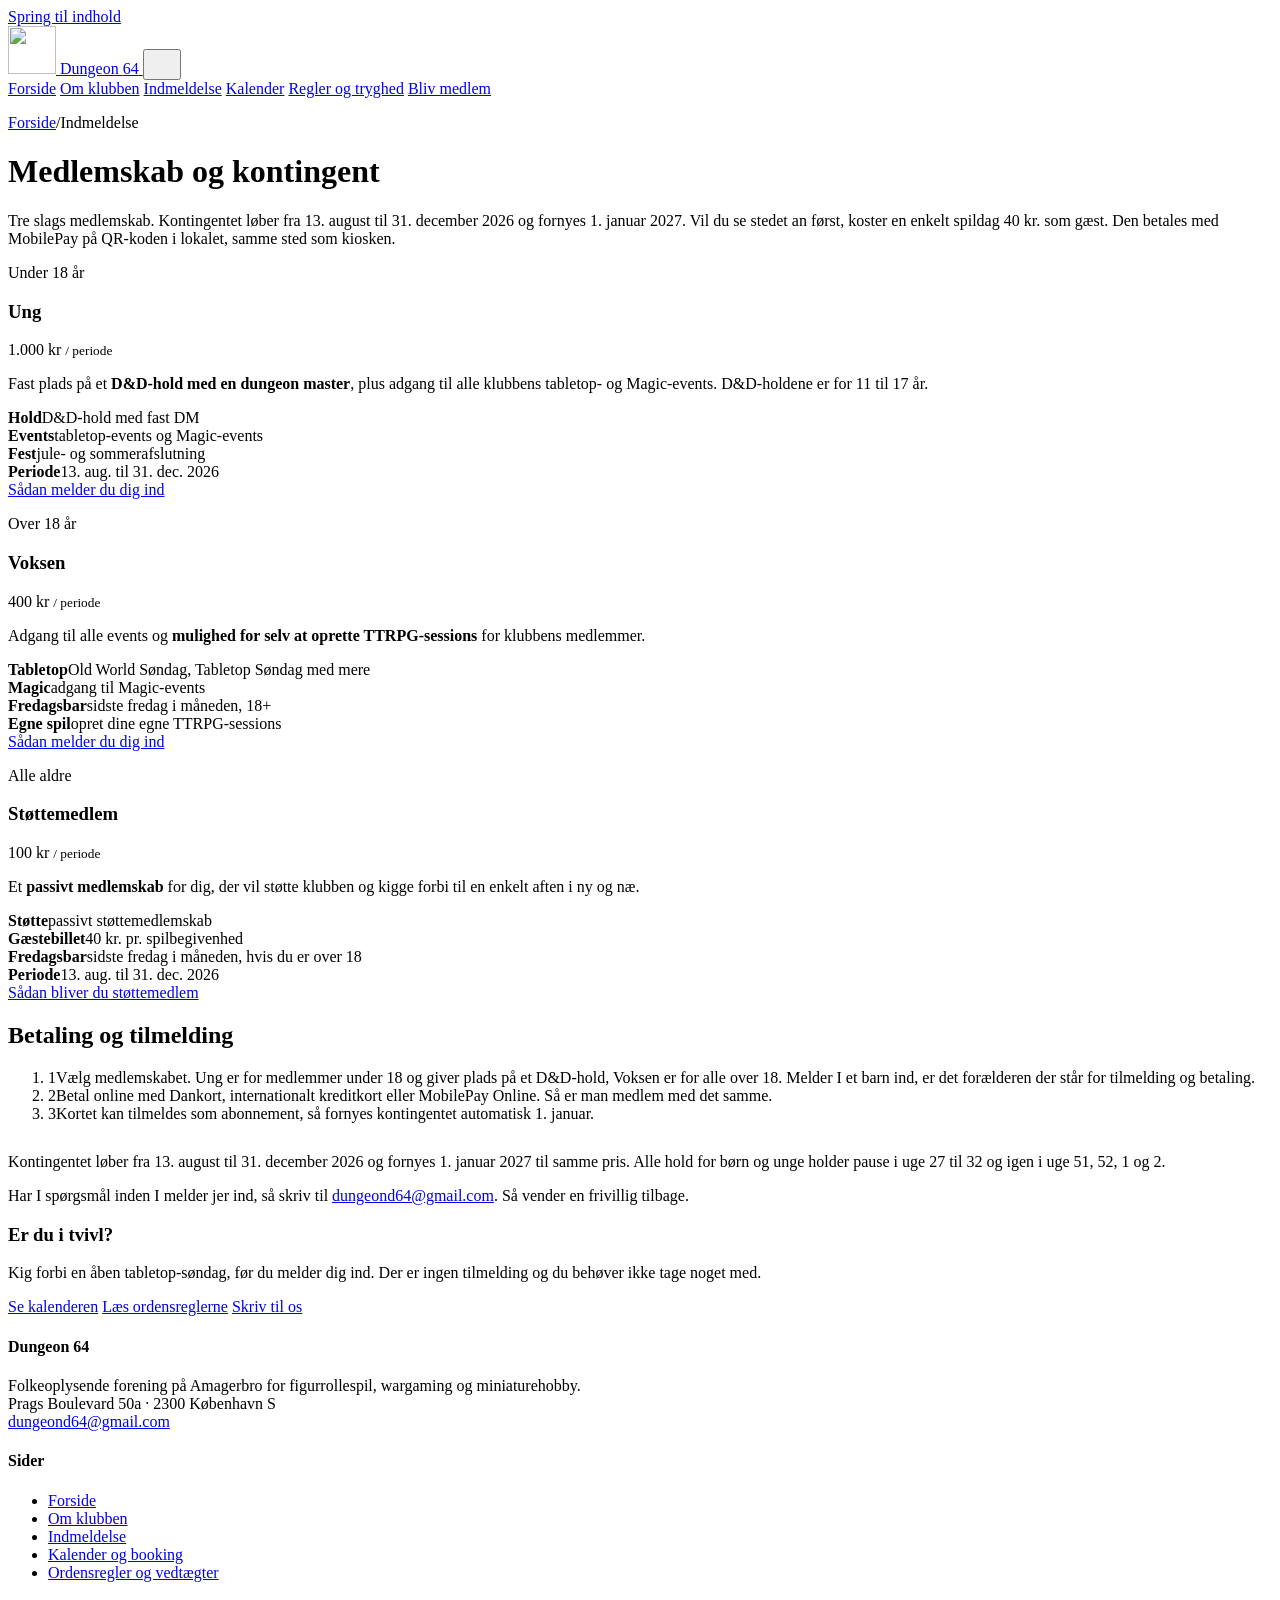
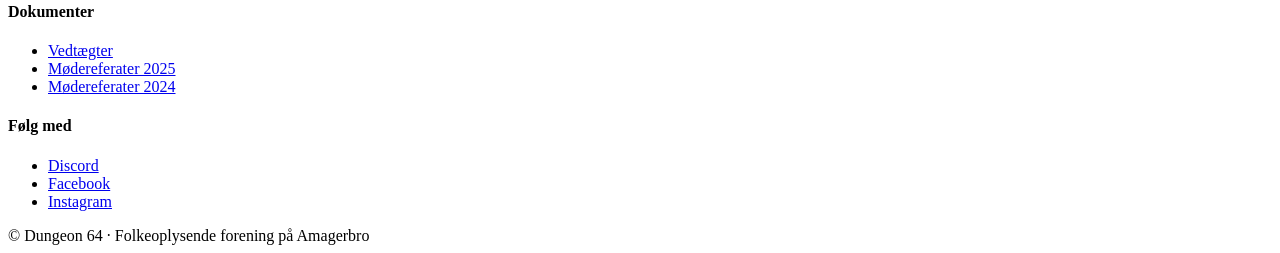
==== public/indmeldelse/index.html @ a6fd2717 "Fjern komma foran og 22 steder fordelt på fem sider og terningteksterne.  "også" er urørt. Ordgrænse" ====
<!doctype html>
<html lang="da">
<head>
<meta charset="utf-8">
<meta name="viewport" content="width=device-width, initial-scale=1">
<title>Indmeldelse · Dungeon 64</title>
<meta name="description" content="Bliv medlem af Dungeon 64. Ung under 18 med fast D&amp;D-hold (1.000 kr.), Voksen over 18 (400 kr.) og støttemedlemskab (100 kr.). Betal med kort eller MobilePay.">
<link rel="canonical" href="https://www.dungeon64.dk/indmeldelse/">
<meta property="og:type" content="website">
<meta property="og:site_name" content="Dungeon 64">
<meta property="og:locale" content="da_DK">
<meta property="og:title" content="Indmeldelse · Dungeon 64">
<meta property="og:description" content="Tre måder at være med på: fast D&amp;D-hold, voksenmedlemskab eller støttemedlemskab.">
<meta property="og:url" content="https://www.dungeon64.dk/indmeldelse/">
<meta property="og:image" content="https://www.dungeon64.dk/assets/img/wanderer-1600.jpg">
<meta name="twitter:card" content="summary_large_image">
<meta name="theme-color" content="#131a22">
<link rel="icon" href="/favicon.svg" type="image/svg+xml">
<link rel="stylesheet" href="/assets/css/site.css">
</head>
<body>

<a class="skip-link" href="#main">Spring til indhold</a>

<header class="topbar">
  <div class="topbar-inner">
    <a class="brand" href="/" aria-label="Dungeon 64 · forside">
      <img class="mark" src="/assets/img/logo-d64-300x300.png" width="48" height="48" alt="" decoding="async">
      <span class="brand-name">Dungeon <span>64</span></span>
    </a>
    <button class="nav-toggle" type="button" aria-expanded="false" aria-controls="topnav" aria-label="Åbn menu">
      <svg width="22" height="22" viewBox="0 0 22 22" aria-hidden="true"><path d="M3 6h16M3 11h16M3 16h16"/></svg>
    </button>
    <nav class="topnav" id="topnav" aria-label="Hovedmenu">
      <a href="/">Forside</a>
      <a href="/om/">Om klubben</a>
      <a href="/indmeldelse/" aria-current="page">Indmeldelse</a>
      <a href="/kalender/">Kalender</a>
      <a href="/regler/">Regler og tryghed</a>
      <a class="btn btn-red btn-sm" href="/indmeldelse/">Bliv medlem</a>
    </nav>
  </div>
</header>

<main id="main">

<div class="page-head">
  <div class="container">
    <p class="crumbs"><a href="/">Forside</a><span aria-hidden="true">/</span>Indmeldelse</p>
    <h1>Medlemskab og kontingent</h1>
    <div class="taper" aria-hidden="true"></div>
    <p class="lede">Tre slags medlemskab. Kontingentet løber fra 13. august til 31. december 2026 og fornyes 1. januar 2027. Vil du se stedet an først, koster en enkelt spildag 40 kr. som gæst. Den betales med MobilePay på QR-koden i lokalet, samme sted som kiosken.</p>
  </div>
</div>

<section class="section-art">
  <div class="container">
    <div class="classes">
      <article class="class-card">
        <p class="class-level">Under 18 år</p>
        <h3>Ung</h3>
        <div class="taper" aria-hidden="true"></div>
        <p class="class-price">1.000 kr <small>/ periode</small></p>
        <p class="class-body">Fast plads på et <strong>D&amp;D-hold med en dungeon master</strong>, plus adgang til alle klubbens tabletop- og Magic-events. D&amp;D-holdene er for 11 til 17 år.</p>
        <div class="statblock">
          <div class="taper" aria-hidden="true"></div>
          <div class="stat"><b>Hold</b><span>D&amp;D-hold med fast DM</span></div>
          <div class="stat"><b>Events</b><span>tabletop-events og Magic-events</span></div>
          <div class="stat"><b>Fest</b><span>jule- og sommerafslutning</span></div>
          <div class="stat"><b>Periode</b><span>13. aug. til 31. dec. 2026</span></div>
        </div>
        <a class="btn btn-white" href="#betaling">Sådan melder du dig ind</a>
      </article>

      <article class="class-card">
        <p class="class-level">Over 18 år</p>
        <h3>Voksen</h3>
        <div class="taper" aria-hidden="true"></div>
        <p class="class-price">400 kr <small>/ periode</small></p>
        <p class="class-body">Adgang til alle events og <strong>mulighed for selv at oprette TTRPG-sessions</strong> for klubbens medlemmer.</p>
        <div class="statblock">
          <div class="taper" aria-hidden="true"></div>
          <div class="stat"><b>Tabletop</b><span>Old World Søndag, Tabletop Søndag med mere</span></div>
          <div class="stat"><b>Magic</b><span>adgang til Magic-events</span></div>
          <div class="stat"><b>Fredagsbar</b><span>sidste fredag i måneden, 18+</span></div>
          <div class="stat"><b>Egne spil</b><span>opret dine egne TTRPG-sessions</span></div>
        </div>
        <a class="btn btn-white" href="#betaling">Sådan melder du dig ind</a>
      </article>

      <article class="class-card">
        <p class="class-level">Alle aldre</p>
        <h3>Støttemedlem</h3>
        <div class="taper" aria-hidden="true"></div>
        <p class="class-price">100 kr <small>/ periode</small></p>
        <p class="class-body">Et <strong>passivt medlemskab</strong> for dig, der vil støtte klubben og kigge forbi til en enkelt aften i ny og næ.</p>
        <div class="statblock">
          <div class="taper" aria-hidden="true"></div>
          <div class="stat"><b>Støtte</b><span>passivt støttemedlemskab</span></div>
          <div class="stat"><b>Gæstebillet</b><span>40 kr. pr. spilbegivenhed</span></div>
          <div class="stat"><b>Fredagsbar</b><span>sidste fredag i måneden, hvis du er over 18</span></div>
          <div class="stat"><b>Periode</b><span>13. aug. til 31. dec. 2026</span></div>
        </div>
        <a class="btn btn-white" href="#betaling">Sådan bliver du støttemedlem</a>
      </article>
    </div>
  </div>
</section>

<section class="section" id="betaling">
  <div class="container">
    <div class="section-head">
        <h2>Betaling og tilmelding</h2>
      <div class="taper" aria-hidden="true"></div>
    </div>

    <div class="rules-grid">
      <div>
        <ol class="rules-list">
          <li><span class="rule-glyph">1</span><span>Vælg medlemskabet. Ung er for medlemmer under 18 og giver plads på et D&amp;D-hold, Voksen er for alle over 18. Melder I et barn ind, er det forælderen der står for tilmelding og betaling.</span></li>
          <li><span class="rule-glyph">2</span><span>Betal online med Dankort, internationalt kreditkort eller MobilePay Online. Så er man medlem med det samme.</span></li>
          <li><span class="rule-glyph">3</span><span>Kortet kan tilmeldes som abonnement, så fornyes kontingentet automatisk 1. januar.</span></li>
        </ol>

        <p style="margin-top:30px;color:var(--muted)">Kontingentet løber fra 13. august til 31. december 2026 og fornyes 1. januar 2027 til samme pris. Alle hold for børn og unge holder pause i uge 27 til 32 og igen i uge 51, 52, 1 og 2.</p>

        <p style="color:var(--muted)">Har I spørgsmål inden I melder jer ind, så skriv til <a href="mailto:dungeond64@gmail.com">dungeond64@gmail.com</a>. Så vender en frivillig tilbage.</p>
      </div>

      <aside class="docs-card">
        <h3>Er du i tvivl?</h3>
        <p>Kig forbi en åben tabletop-søndag, før du melder dig ind. Der er ingen tilmelding og du behøver ikke tage noget med.</p>
        <nav class="doc-links" aria-label="Genveje">
          <a href="/kalender/">Se kalenderen</a>
          <a href="/regler/">Læs ordensreglerne</a>
          <a href="mailto:dungeond64@gmail.com">Skriv til os</a>
        </nav>
      </aside>
    </div>
  </div>
</section>


</main>

<footer>
  <div class="container">
    <div class="foot-grid">
      <div>
        <h4>Dungeon 64</h4>
        <p style="margin:0">Folkeoplysende forening på Amagerbro for figurrollespil, wargaming og miniaturehobby.<br>
        Prags Boulevard 50a · 2300 København S<br>
        <a href="mailto:dungeond64@gmail.com">dungeond64@gmail.com</a></p>
      </div>
      <div>
        <h4>Sider</h4>
        <ul>
          <li><a href="/">Forside</a></li>
          <li><a href="/om/">Om klubben</a></li>
          <li><a href="/indmeldelse/">Indmeldelse</a></li>
          <li><a href="/kalender/">Kalender og booking</a></li>
          <li><a href="/regler/">Ordensregler og vedtægter</a></li>
        </ul>
      </div>
      <div>
        <h4>Dokumenter</h4>
        <ul>
          <li><a href="https://docs.google.com/document/d/1GcFueKKS6mi0-sZHofbvWIyRvpbyuGpB4iEu3Vz4jX4/edit?usp=sharing">Vedtægter</a></li>
          <li><a href="https://docs.google.com/document/d/1QMIMZHDI-MuBDFklo9zzyLZE-B5Tr-65SEzSZY8RuJo/edit?usp=sharing">Mødereferater 2025</a></li>
          <li><a href="https://docs.google.com/document/d/107oh1U_j5Sm7NUteaShTrr9EOuNR7RcVkP0bMh379DU/edit?usp=sharing">Mødereferater 2024</a></li>
        </ul>
      </div>
      <div>
        <h4>Følg med</h4>
        <ul>
          <li><a href="https://discord.gg/BfZjYGbtkN">Discord</a></li>
          <li><a href="https://www.facebook.com/Dungeon64/">Facebook</a></li>
          <li><a href="https://www.instagram.com/dungeon_64/">Instagram</a></li>
        </ul>
      </div>
    </div>
    <div class="foot-inner">
      <span>© Dungeon 64 · Folkeoplysende forening på Amagerbro</span>
    </div>
  </div>
</footer>

<script src="/assets/js/site.js" defer></script>
</body>
</html>
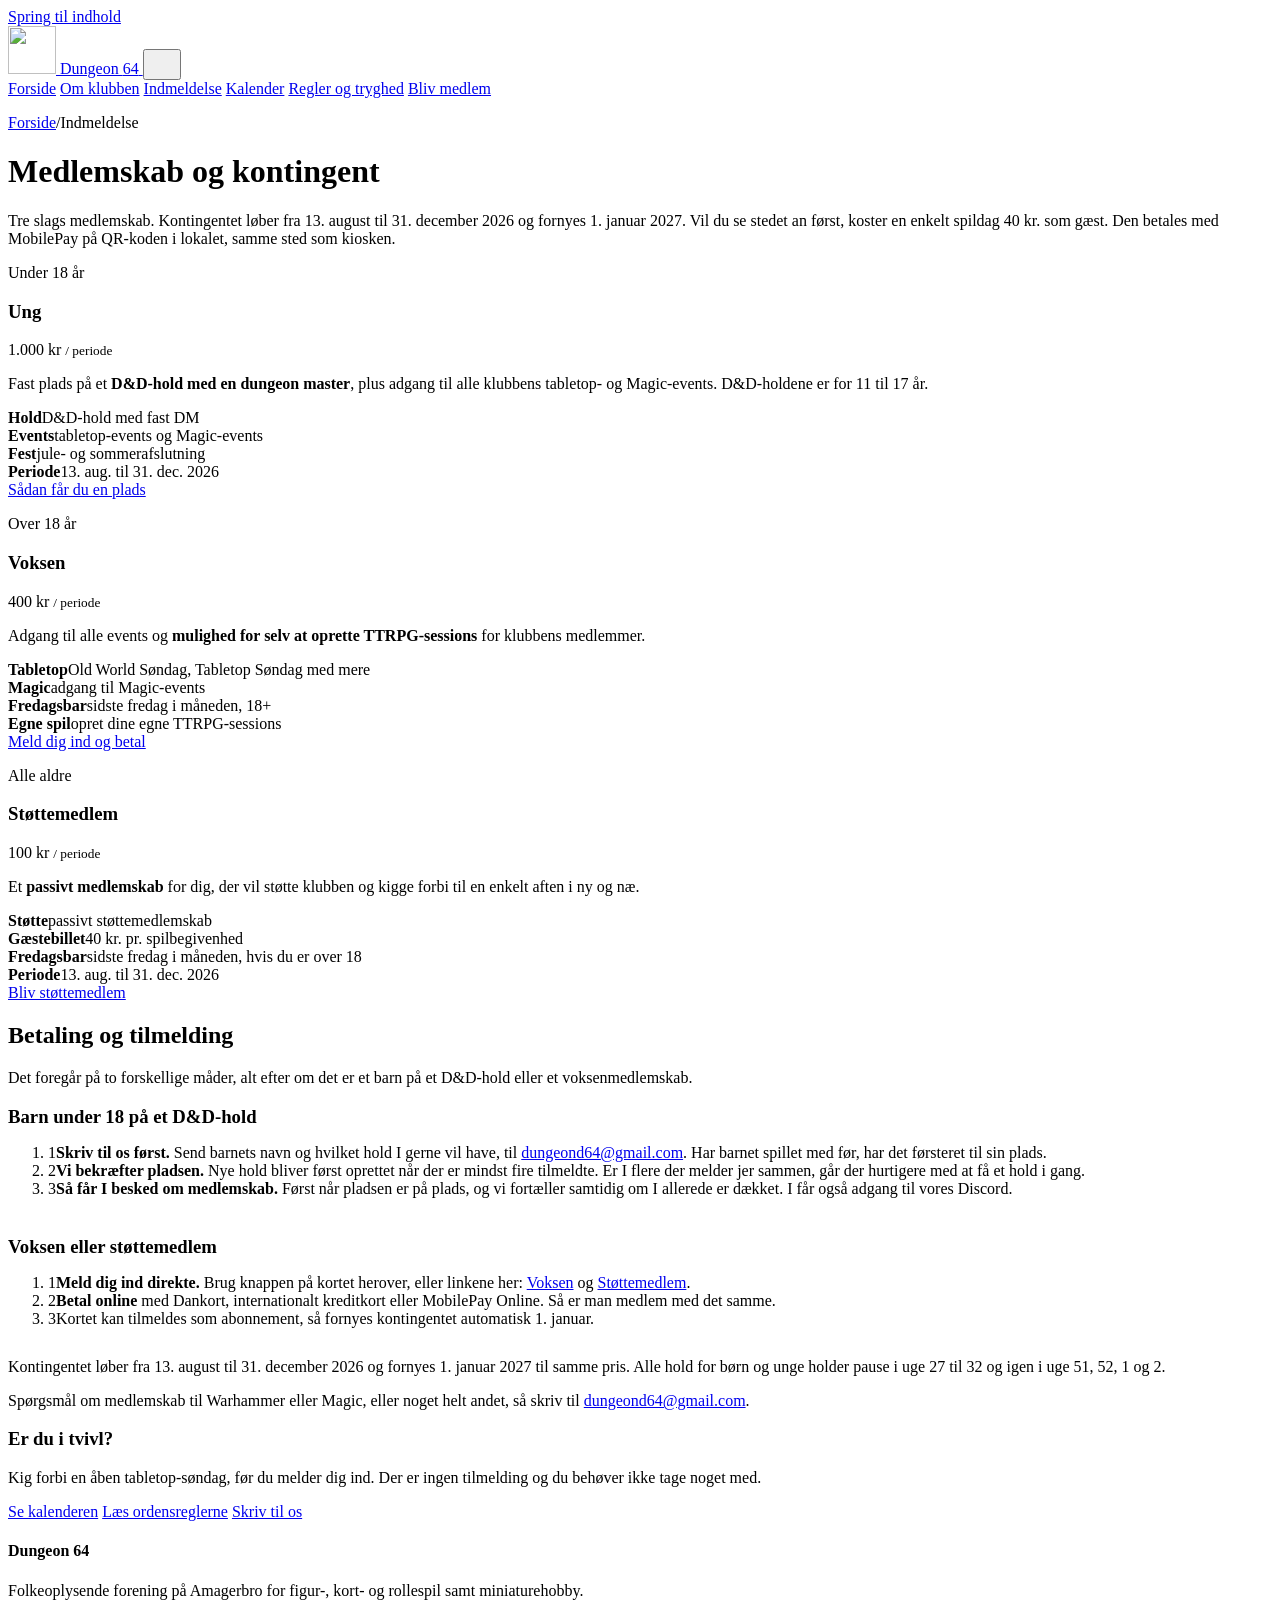
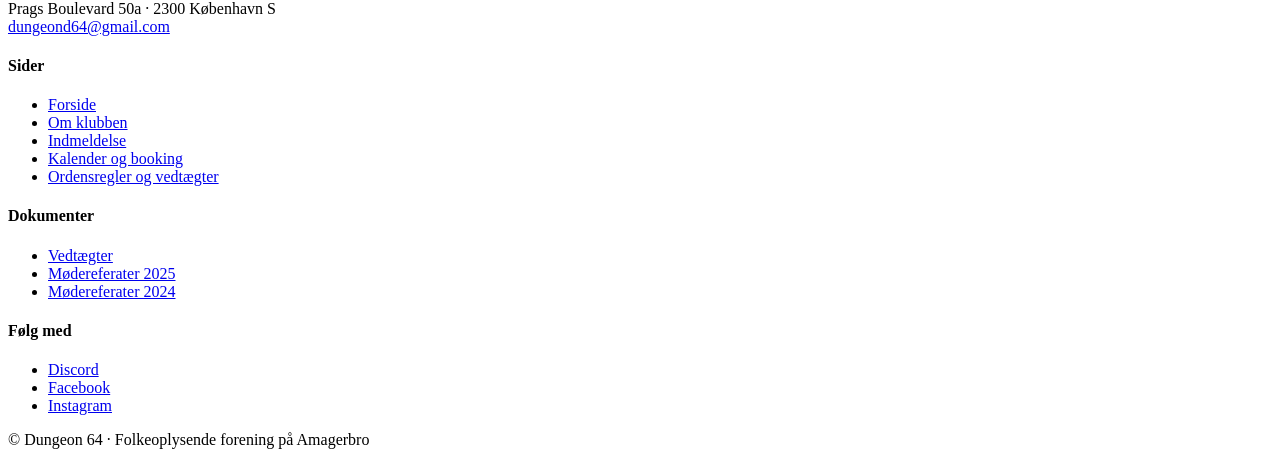
==== commit 715518a9: "Rigtige tilmeldingslinks, ny overskrift og én accentfarve TILMELDING Voksen og støttemedlem kan nu m" ====
--- a/public/indmeldelse/index.html
+++ b/public/indmeldelse/index.html
@@ -69,7 +69,7 @@
           <div class="stat"><b>Fest</b><span>jule- og sommerafslutning</span></div>
           <div class="stat"><b>Periode</b><span>13. aug. til 31. dec. 2026</span></div>
         </div>
-        <a class="btn btn-white" href="#betaling">Sådan melder du dig ind</a>
+        <a class="btn btn-white" href="#betaling">Sådan får du en plads</a>
       </article>
 
       <article class="class-card">
@@ -85,7 +85,7 @@
           <div class="stat"><b>Fredagsbar</b><span>sidste fredag i måneden, 18+</span></div>
           <div class="stat"><b>Egne spil</b><span>opret dine egne TTRPG-sessions</span></div>
         </div>
-        <a class="btn btn-white" href="#betaling">Sådan melder du dig ind</a>
+        <a class="btn btn-white" href="https://bifrost.foreninglet.dk/memberportal/subscribe/index/194722">Meld dig ind og betal</a>
       </article>
 
       <article class="class-card">
@@ -101,7 +101,7 @@
           <div class="stat"><b>Fredagsbar</b><span>sidste fredag i måneden, hvis du er over 18</span></div>
           <div class="stat"><b>Periode</b><span>13. aug. til 31. dec. 2026</span></div>
         </div>
-        <a class="btn btn-white" href="#betaling">Sådan bliver du støttemedlem</a>
+        <a class="btn btn-white" href="https://bifrost.foreninglet.dk/memberportal/subscribe/index/194723">Bliv støttemedlem</a>
       </article>
     </div>
   </div>
@@ -110,21 +110,30 @@
 <section class="section" id="betaling">
   <div class="container">
     <div class="section-head">
-        <h2>Betaling og tilmelding</h2>
+      <h2>Betaling og tilmelding</h2>
       <div class="taper" aria-hidden="true"></div>
+      <p class="lede">Det foregår på to forskellige måder, alt efter om det er et barn på et D&amp;D-hold eller et voksenmedlemskab.</p>
     </div>
 
     <div class="rules-grid">
       <div>
+        <h3 style="margin-bottom:14px">Barn under 18 på et D&amp;D-hold</h3>
         <ol class="rules-list">
-          <li><span class="rule-glyph">1</span><span>Vælg medlemskabet. Ung er for medlemmer under 18 og giver plads på et D&amp;D-hold, Voksen er for alle over 18. Melder I et barn ind, er det forælderen der står for tilmelding og betaling.</span></li>
-          <li><span class="rule-glyph">2</span><span>Betal online med Dankort, internationalt kreditkort eller MobilePay Online. Så er man medlem med det samme.</span></li>
+          <li><span class="rule-glyph">1</span><span><strong>Skriv til os først.</strong> Send barnets navn og hvilket hold I gerne vil have, til <a href="mailto:dungeond64@gmail.com">dungeond64@gmail.com</a>. Har barnet spillet med før, har det førsteret til sin plads.</span></li>
+          <li><span class="rule-glyph">2</span><span><strong>Vi bekræfter pladsen.</strong> Nye hold bliver først oprettet når der er mindst fire tilmeldte. Er I flere der melder jer sammen, går der hurtigere med at få et hold i gang.</span></li>
+          <li><span class="rule-glyph">3</span><span><strong>Så får I besked om medlemskab.</strong> Først når pladsen er på plads, og vi fortæller samtidig om I allerede er dækket. I får også adgang til vores Discord.</span></li>
+        </ol>
+
+        <h3 style="margin:38px 0 14px">Voksen eller støttemedlem</h3>
+        <ol class="rules-list">
+          <li><span class="rule-glyph">1</span><span><strong>Meld dig ind direkte.</strong> Brug knappen på kortet herover, eller linkene her: <a href="https://bifrost.foreninglet.dk/memberportal/subscribe/index/194722">Voksen</a> og <a href="https://bifrost.foreninglet.dk/memberportal/subscribe/index/194723">Støttemedlem</a>.</span></li>
+          <li><span class="rule-glyph">2</span><span><strong>Betal online</strong> med Dankort, internationalt kreditkort eller MobilePay Online. Så er man medlem med det samme.</span></li>
           <li><span class="rule-glyph">3</span><span>Kortet kan tilmeldes som abonnement, så fornyes kontingentet automatisk 1. januar.</span></li>
         </ol>
 
         <p style="margin-top:30px;color:var(--muted)">Kontingentet løber fra 13. august til 31. december 2026 og fornyes 1. januar 2027 til samme pris. Alle hold for børn og unge holder pause i uge 27 til 32 og igen i uge 51, 52, 1 og 2.</p>
 
-        <p style="color:var(--muted)">Har I spørgsmål inden I melder jer ind, så skriv til <a href="mailto:dungeond64@gmail.com">dungeond64@gmail.com</a>. Så vender en frivillig tilbage.</p>
+        <p style="color:var(--muted)">Spørgsmål om medlemskab til Warhammer eller Magic, eller noget helt andet, så skriv til <a href="mailto:dungeond64@gmail.com">dungeond64@gmail.com</a>.</p>
       </div>
 
       <aside class="docs-card">
@@ -148,7 +157,7 @@
     <div class="foot-grid">
       <div>
         <h4>Dungeon 64</h4>
-        <p style="margin:0">Folkeoplysende forening på Amagerbro for figurrollespil, wargaming og miniaturehobby.<br>
+        <p style="margin:0">Folkeoplysende forening på Amagerbro for figur-, kort- og rollespil samt miniaturehobby.<br>
         Prags Boulevard 50a · 2300 København S<br>
         <a href="mailto:dungeond64@gmail.com">dungeond64@gmail.com</a></p>
       </div>
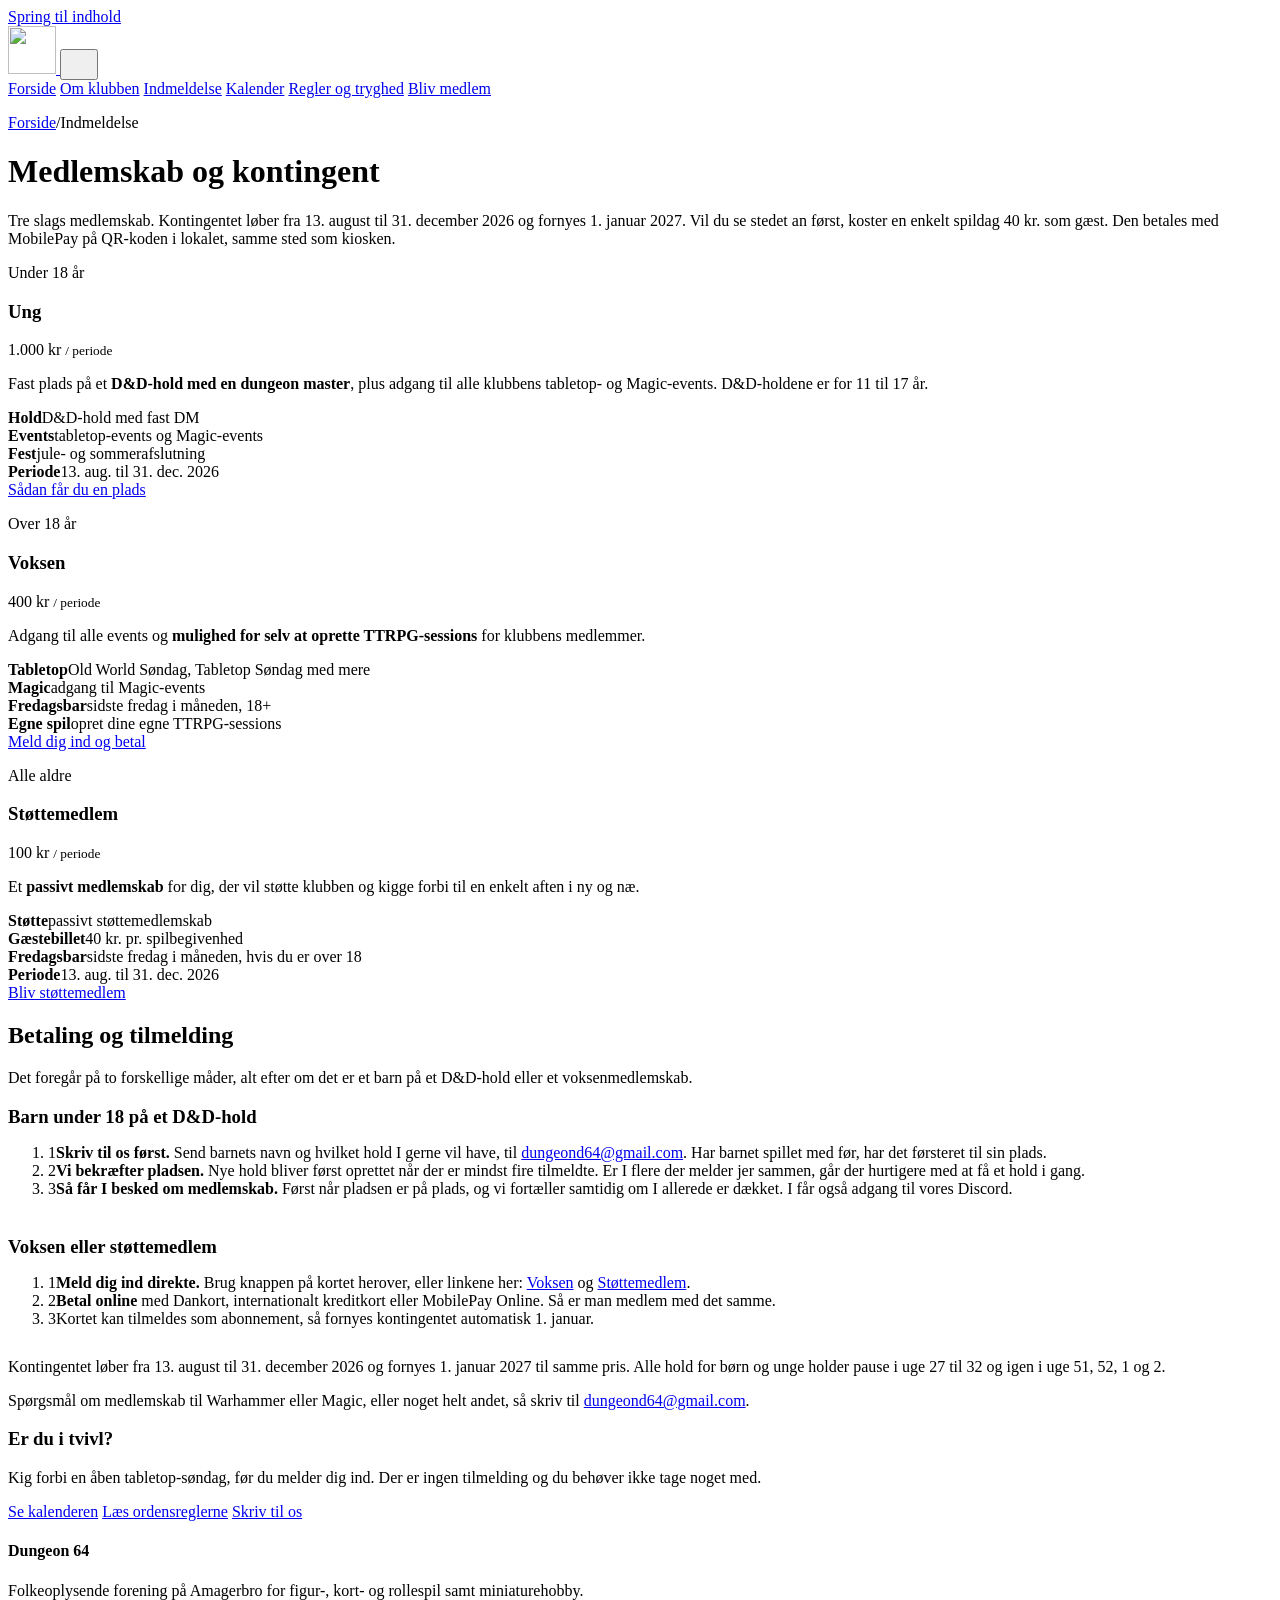
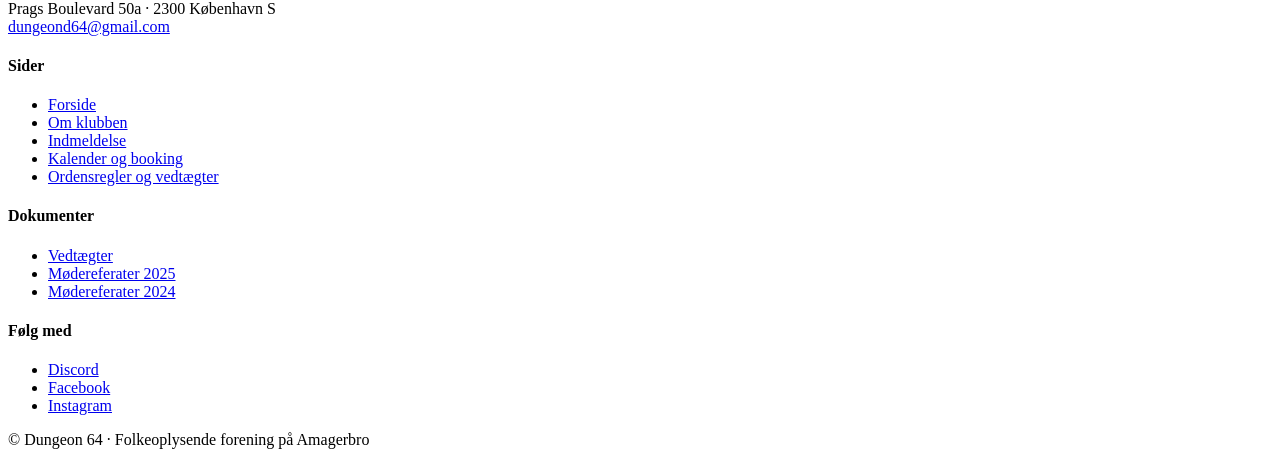
==== commit 20de2bfe: "Klubbens eget ordbillede ind, vektoriseret fra kilden Alfa Slab One var altid en stedfortræder. Nu l" ====
--- a/public/indmeldelse/index.html
+++ b/public/indmeldelse/index.html
@@ -26,7 +26,7 @@
   <div class="topbar-inner">
     <a class="brand" href="/" aria-label="Dungeon 64 · forside">
       <img class="mark" src="/assets/img/logo-d64-300x300.png" width="48" height="48" alt="" decoding="async">
-      <span class="brand-name">Dungeon <span>64</span></span>
+      <span class="brand-logotype" aria-hidden="true"></span>
     </a>
     <button class="nav-toggle" type="button" aria-expanded="false" aria-controls="topnav" aria-label="Åbn menu">
       <svg width="22" height="22" viewBox="0 0 22 22" aria-hidden="true"><path d="M3 6h16M3 11h16M3 16h16"/></svg>
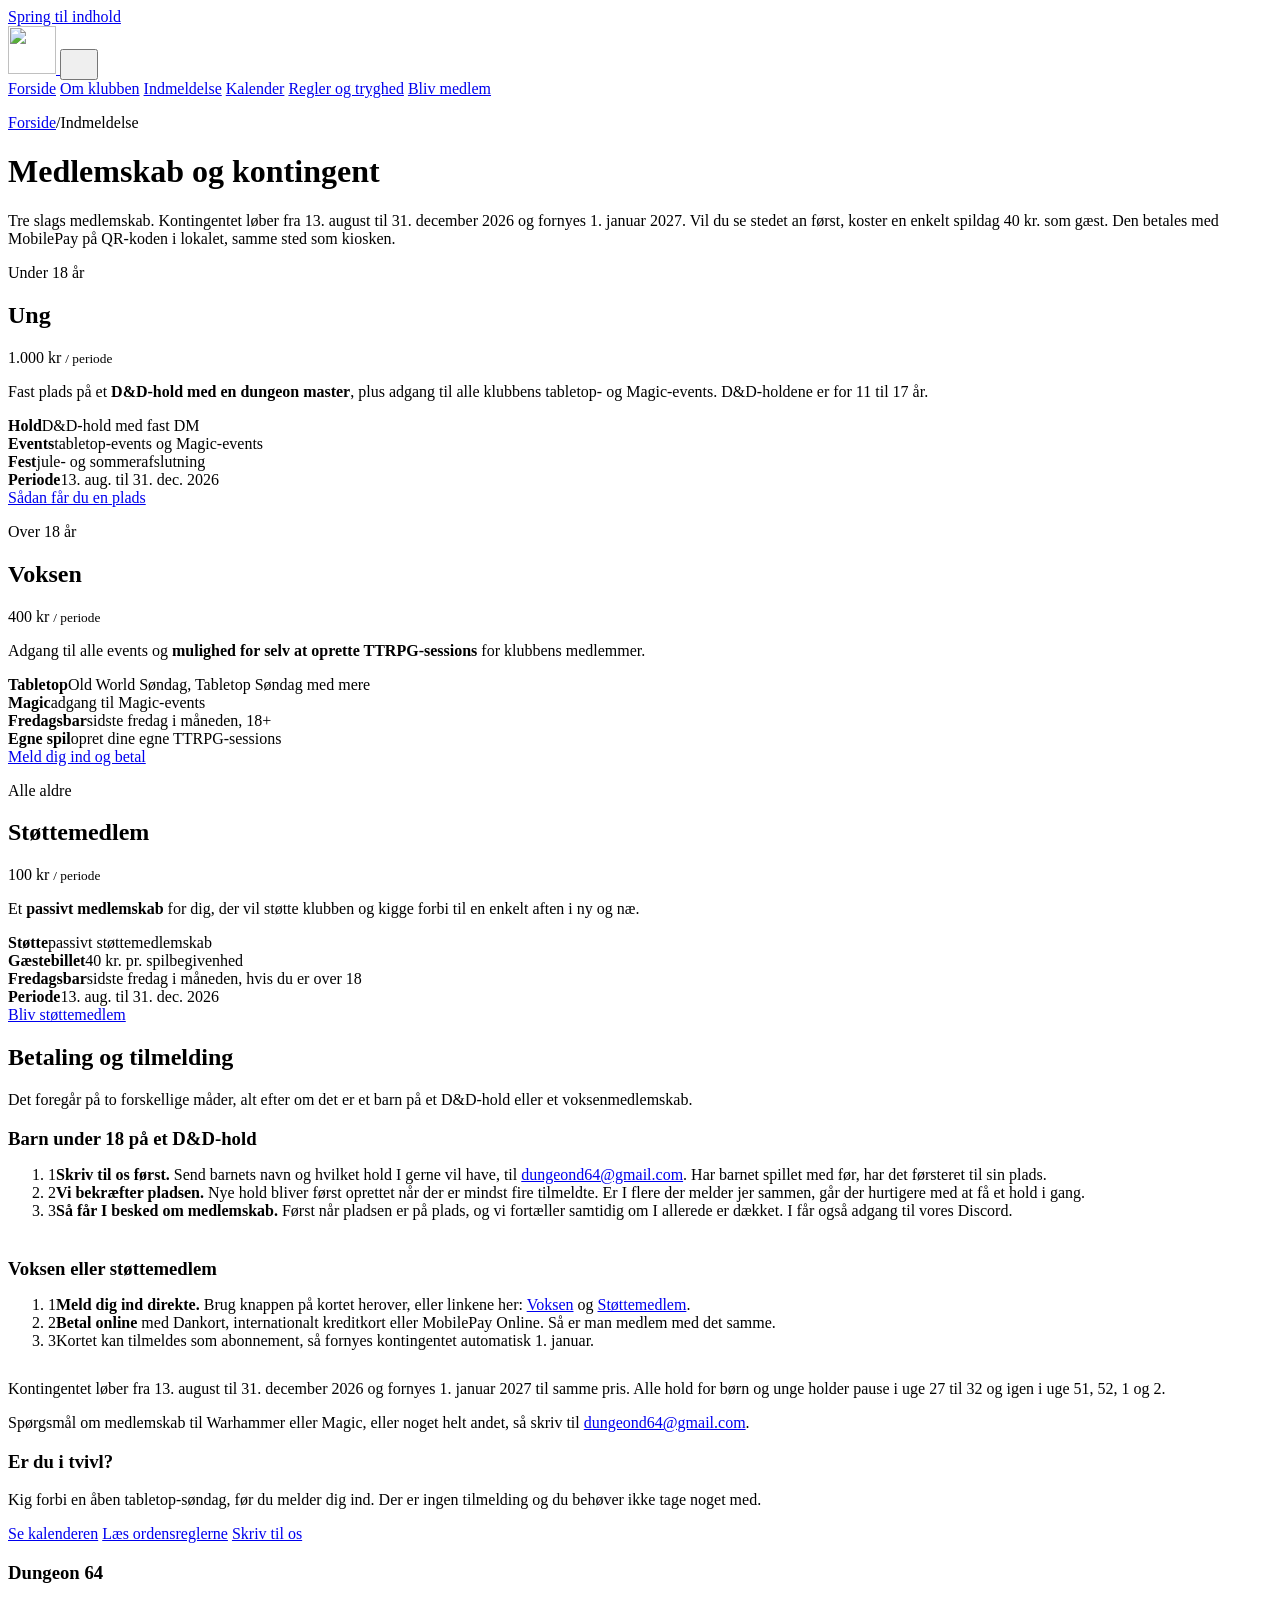
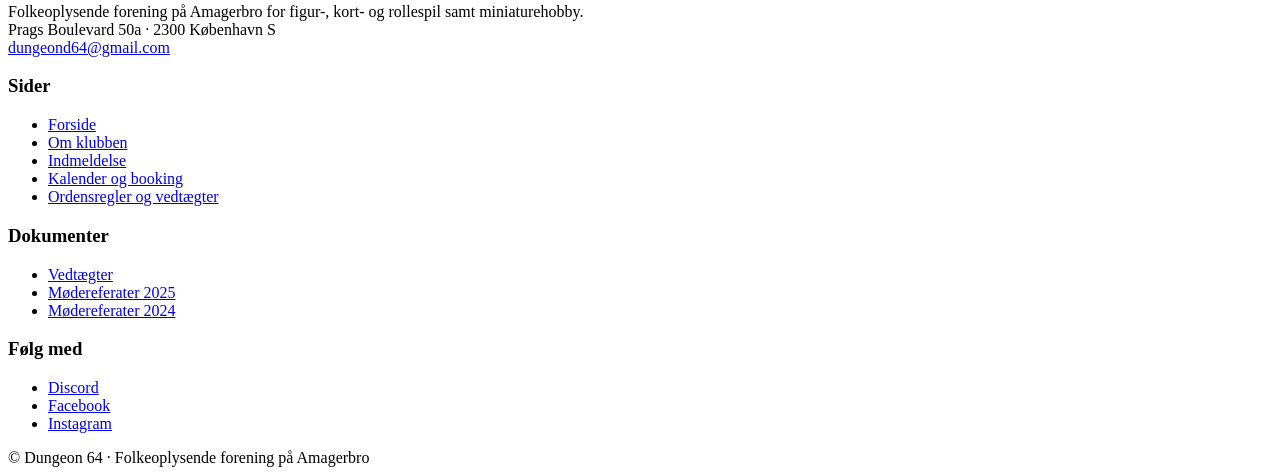
==== commit 6491f1ff: "Ret to overskrifthop, fundet af Impeccables detektor Prøvede impeccable.style, et detektorværktøj fo" ====
--- a/public/indmeldelse/index.html
+++ b/public/indmeldelse/index.html
@@ -58,7 +58,7 @@
     <div class="classes">
       <article class="class-card">
         <p class="class-level">Under 18 år</p>
-        <h3>Ung</h3>
+        <h2>Ung</h2>
         <div class="taper" aria-hidden="true"></div>
         <p class="class-price">1.000 kr <small>/ periode</small></p>
         <p class="class-body">Fast plads på et <strong>D&amp;D-hold med en dungeon master</strong>, plus adgang til alle klubbens tabletop- og Magic-events. D&amp;D-holdene er for 11 til 17 år.</p>
@@ -74,7 +74,7 @@
 
       <article class="class-card">
         <p class="class-level">Over 18 år</p>
-        <h3>Voksen</h3>
+        <h2>Voksen</h2>
         <div class="taper" aria-hidden="true"></div>
         <p class="class-price">400 kr <small>/ periode</small></p>
         <p class="class-body">Adgang til alle events og <strong>mulighed for selv at oprette TTRPG-sessions</strong> for klubbens medlemmer.</p>
@@ -90,7 +90,7 @@
 
       <article class="class-card">
         <p class="class-level">Alle aldre</p>
-        <h3>Støttemedlem</h3>
+        <h2>Støttemedlem</h2>
         <div class="taper" aria-hidden="true"></div>
         <p class="class-price">100 kr <small>/ periode</small></p>
         <p class="class-body">Et <strong>passivt medlemskab</strong> for dig, der vil støtte klubben og kigge forbi til en enkelt aften i ny og næ.</p>
@@ -156,13 +156,13 @@
   <div class="container">
     <div class="foot-grid">
       <div>
-        <h4>Dungeon 64</h4>
+        <h3>Dungeon 64</h3>
         <p style="margin:0">Folkeoplysende forening på Amagerbro for figur-, kort- og rollespil samt miniaturehobby.<br>
         Prags Boulevard 50a · 2300 København S<br>
         <a href="mailto:dungeond64@gmail.com">dungeond64@gmail.com</a></p>
       </div>
       <div>
-        <h4>Sider</h4>
+        <h3>Sider</h3>
         <ul>
           <li><a href="/">Forside</a></li>
           <li><a href="/om/">Om klubben</a></li>
@@ -172,7 +172,7 @@
         </ul>
       </div>
       <div>
-        <h4>Dokumenter</h4>
+        <h3>Dokumenter</h3>
         <ul>
           <li><a href="https://docs.google.com/document/d/1GcFueKKS6mi0-sZHofbvWIyRvpbyuGpB4iEu3Vz4jX4/edit?usp=sharing">Vedtægter</a></li>
           <li><a href="https://docs.google.com/document/d/1QMIMZHDI-MuBDFklo9zzyLZE-B5Tr-65SEzSZY8RuJo/edit?usp=sharing">Mødereferater 2025</a></li>
@@ -180,7 +180,7 @@
         </ul>
       </div>
       <div>
-        <h4>Følg med</h4>
+        <h3>Følg med</h3>
         <ul>
           <li><a href="https://discord.gg/BfZjYGbtkN">Discord</a></li>
           <li><a href="https://www.facebook.com/Dungeon64/">Facebook</a></li>
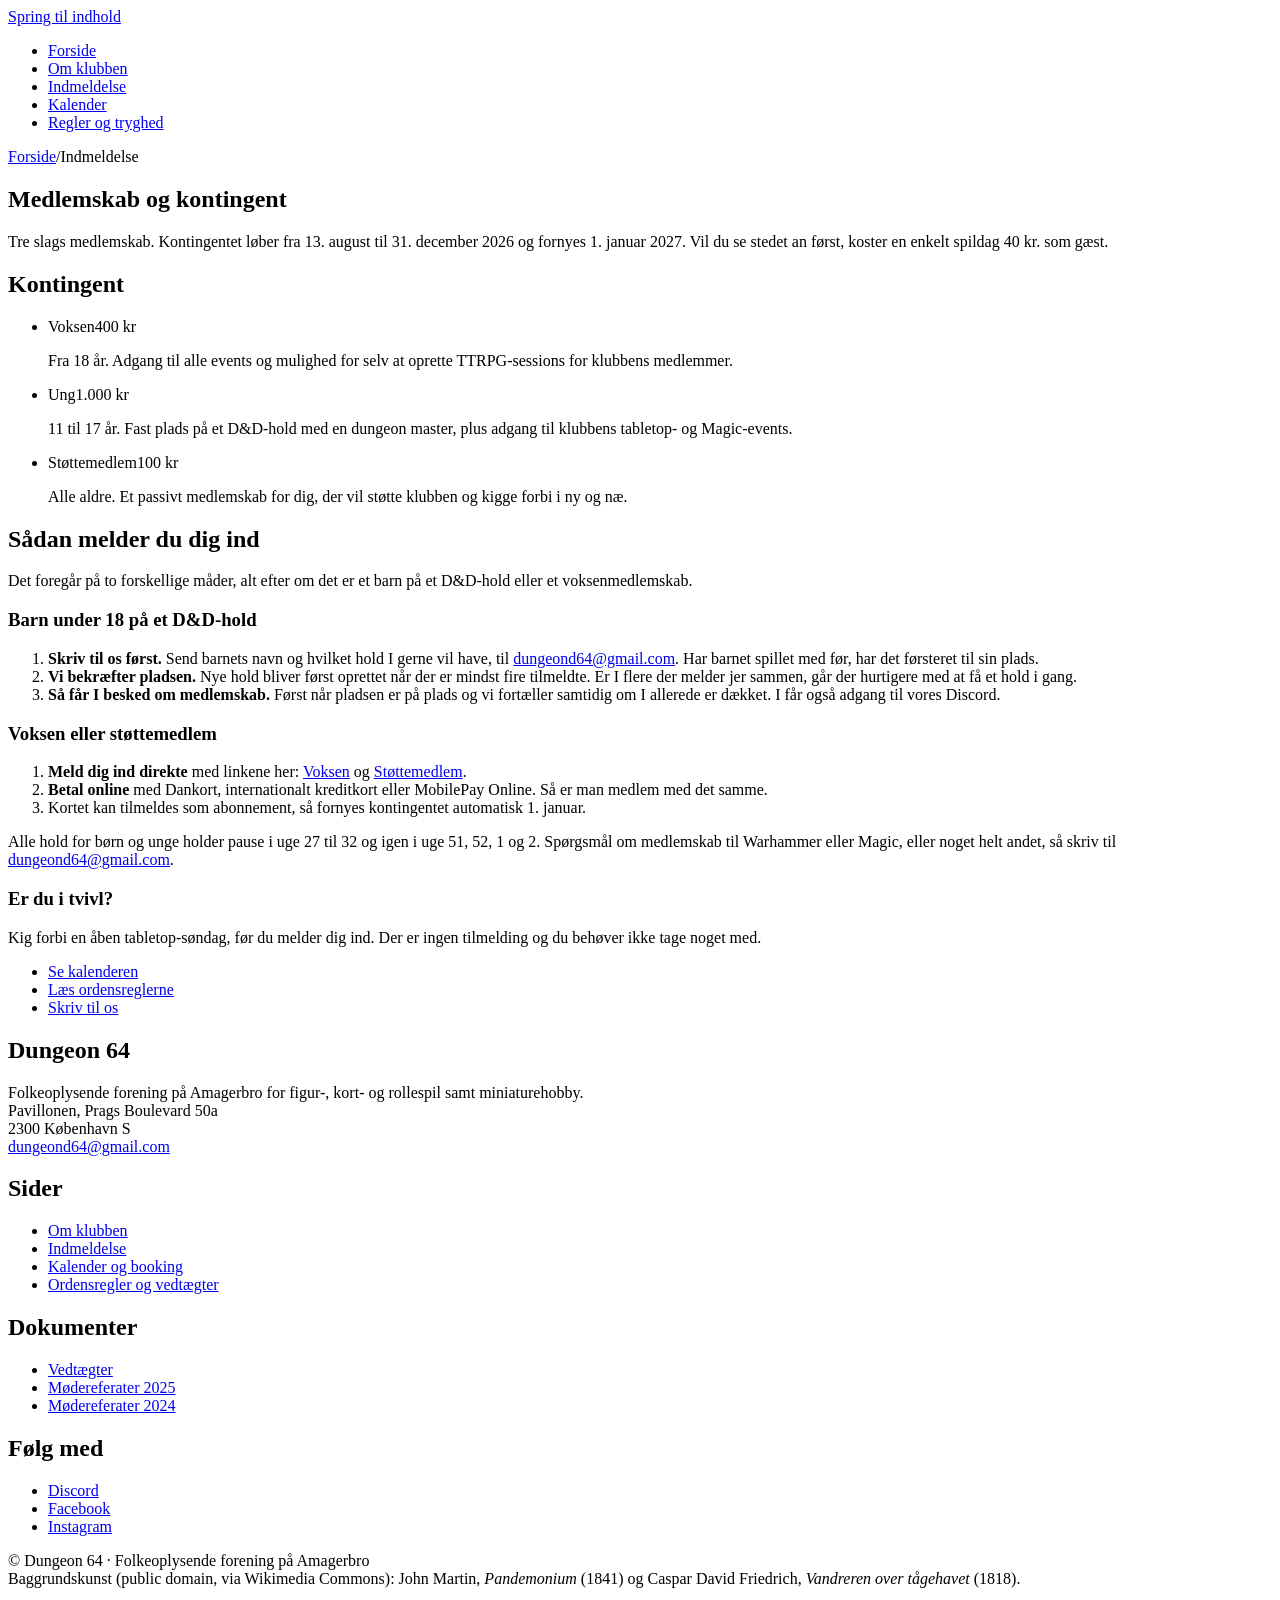
==== commit fece15d0: "Opslagstavlen bliver sitet Filerne flyttet fra /tavle/ op i roden, noindex fjernet og alle interne l" ====
--- a/public/indmeldelse/index.html
+++ b/public/indmeldelse/index.html
@@ -4,196 +4,135 @@
 <meta charset="utf-8">
 <meta name="viewport" content="width=device-width, initial-scale=1">
 <title>Indmeldelse · Dungeon 64</title>
-<meta name="description" content="Bliv medlem af Dungeon 64. Ung under 18 med fast D&amp;D-hold (1.000 kr.), Voksen over 18 (400 kr.) og støttemedlemskab (100 kr.). Betal med kort eller MobilePay.">
-<link rel="canonical" href="https://www.dungeon64.dk/indmeldelse/">
-<meta property="og:type" content="website">
-<meta property="og:site_name" content="Dungeon 64">
-<meta property="og:locale" content="da_DK">
-<meta property="og:title" content="Indmeldelse · Dungeon 64">
-<meta property="og:description" content="Tre måder at være med på: fast D&amp;D-hold, voksenmedlemskab eller støttemedlemskab.">
-<meta property="og:url" content="https://www.dungeon64.dk/indmeldelse/">
-<meta property="og:image" content="https://www.dungeon64.dk/assets/img/wanderer-1600.jpg">
-<meta name="twitter:card" content="summary_large_image">
-<meta name="theme-color" content="#131a22">
+<meta name="description" content="Tre slags medlemskab i Dungeon 64, hvad de koster og hvordan du melder dig ind.">
+<meta name="theme-color" content="#16120E">
 <link rel="icon" href="/favicon.svg" type="image/svg+xml">
-<link rel="stylesheet" href="/assets/css/site.css">
+<link rel="preload" href="/assets/fonts/cinzel.woff2" as="font" type="font/woff2" crossorigin>
+<link rel="preload" href="/assets/fonts/vollkorn.woff2" as="font" type="font/woff2" crossorigin>
+<link rel="stylesheet" href="/assets/css/tavle.css">
 </head>
 <body>
 
-<a class="skip-link" href="#main">Spring til indhold</a>
+  <a class="skip-link" href="#main">Spring til indhold</a>
 
-<header class="topbar">
-  <div class="topbar-inner">
-    <a class="brand" href="/" aria-label="Dungeon 64 · forside">
-      <img class="mark" src="/assets/img/logo-d64-300x300.png" width="48" height="48" alt="" decoding="async">
-      <span class="brand-logotype" aria-hidden="true"></span>
-    </a>
-    <button class="nav-toggle" type="button" aria-expanded="false" aria-controls="topnav" aria-label="Åbn menu">
-      <svg width="22" height="22" viewBox="0 0 22 22" aria-hidden="true"><path d="M3 6h16M3 11h16M3 16h16"/></svg>
-    </button>
-    <nav class="topnav" id="topnav" aria-label="Hovedmenu">
-      <a href="/">Forside</a>
-      <a href="/om/">Om klubben</a>
-      <a href="/indmeldelse/" aria-current="page">Indmeldelse</a>
-      <a href="/kalender/">Kalender</a>
-      <a href="/regler/">Regler og tryghed</a>
-      <a class="btn btn-red btn-sm" href="/indmeldelse/">Bliv medlem</a>
-    </nav>
-  </div>
-</header>
+  <nav class="beam" aria-label="Hovedmenu">
+    <div class="beam-inner">
+      <a href="/" aria-label="Dungeon 64, forsiden"><span class="beam-mark" role="img" aria-label="Dungeon 64"></span></a>
+      <ul>
+        <li><a href="/">Forside</a></li>
+        <li><a href="/om/">Om klubben</a></li>
+        <li><a href="/indmeldelse/" aria-current="page">Indmeldelse</a></li>
+        <li><a href="/kalender/">Kalender</a></li>
+        <li><a href="/regler/">Regler og tryghed</a></li>
+      </ul>
+    </div>
+  </nav>
+
+  <section class="room page-top">
+    <div class="wrap">
+      <div class="note page-note tilt-c">
+        <p class="crumbs"><a href="/">Forside</a><span aria-hidden="true">/</span>Indmeldelse</p>
+        <h1>Medlemskab og kontingent</h1>
+        <p class="lede">Tre slags medlemskab. Kontingentet løber fra 13. august til 31. december 2026 og fornyes 1. januar 2027. Vil du se stedet an først, koster en enkelt spildag 40 kr. som gæst.</p>
+      </div>
+    </div>
+  </section>
 
 <main id="main">
 
-<div class="page-head">
-  <div class="container">
-    <p class="crumbs"><a href="/">Forside</a><span aria-hidden="true">/</span>Indmeldelse</p>
-    <h1>Medlemskab og kontingent</h1>
-    <div class="taper" aria-hidden="true"></div>
-    <p class="lede">Tre slags medlemskab. Kontingentet løber fra 13. august til 31. december 2026 og fornyes 1. januar 2027. Vil du se stedet an først, koster en enkelt spildag 40 kr. som gæst. Den betales med MobilePay på QR-koden i lokalet, samme sted som kiosken.</p>
-  </div>
-</div>
+  <section class="act">
+    <div class="wrap">
+      <h2 class="act-title">Kontingent</h2>
+      <ul class="fees">
+        <li><span class="fee-navn">Voksen</span><span class="fee-pris">400 kr</span>
+          <p class="fee-om">Fra 18 år. Adgang til alle events og mulighed for selv at oprette TTRPG-sessions for klubbens medlemmer.</p></li>
+        <li><span class="fee-navn">Ung</span><span class="fee-pris">1.000 kr</span>
+          <p class="fee-om">11 til 17 år. Fast plads på et D&amp;D-hold med en dungeon master, plus adgang til klubbens tabletop- og Magic-events.</p></li>
+        <li><span class="fee-navn">Støttemedlem</span><span class="fee-pris">100 kr</span>
+          <p class="fee-om">Alle aldre. Et passivt medlemskab for dig, der vil støtte klubben og kigge forbi i ny og næ.</p></li>
+      </ul>
+    </div>
+  </section>
 
-<section class="section-art">
-  <div class="container">
-    <div class="classes">
-      <article class="class-card">
-        <p class="class-level">Under 18 år</p>
-        <h2>Ung</h2>
-        <div class="taper" aria-hidden="true"></div>
-        <p class="class-price">1.000 kr <small>/ periode</small></p>
-        <p class="class-body">Fast plads på et <strong>D&amp;D-hold med en dungeon master</strong>, plus adgang til alle klubbens tabletop- og Magic-events. D&amp;D-holdene er for 11 til 17 år.</p>
-        <div class="statblock">
-          <div class="taper" aria-hidden="true"></div>
-          <div class="stat"><b>Hold</b><span>D&amp;D-hold med fast DM</span></div>
-          <div class="stat"><b>Events</b><span>tabletop-events og Magic-events</span></div>
-          <div class="stat"><b>Fest</b><span>jule- og sommerafslutning</span></div>
-          <div class="stat"><b>Periode</b><span>13. aug. til 31. dec. 2026</span></div>
+  <section class="act">
+    <div class="wrap">
+      <h2 class="act-title">Sådan melder du dig ind</h2>
+      <p class="act-sub">Det foregår på to forskellige måder, alt efter om det er et barn på et D&amp;D-hold eller et voksenmedlemskab.</p>
+      <div class="split">
+        <div>
+          <div class="slab">
+            <h3>Barn under 18 på et D&amp;D-hold</h3>
+            <ol class="steps-slab">
+              <li><b>Skriv til os først.</b> Send barnets navn og hvilket hold I gerne vil have, til <a href="mailto:dungeond64@gmail.com">dungeond64@gmail.com</a>. Har barnet spillet med før, har det førsteret til sin plads.</li>
+              <li><b>Vi bekræfter pladsen.</b> Nye hold bliver først oprettet når der er mindst fire tilmeldte. Er I flere der melder jer sammen, går der hurtigere med at få et hold i gang.</li>
+              <li><b>Så får I besked om medlemskab.</b> Først når pladsen er på plads og vi fortæller samtidig om I allerede er dækket. I får også adgang til vores Discord.</li>
+            </ol>
+          </div>
+          <div class="slab stack-24">
+            <h3>Voksen eller støttemedlem</h3>
+            <ol class="steps-slab">
+              <li><b>Meld dig ind direkte</b> med linkene her: <a href="https://bifrost.foreninglet.dk/memberportal/subscribe/index/194722">Voksen</a> og <a href="https://bifrost.foreninglet.dk/memberportal/subscribe/index/194723">Støttemedlem</a>.</li>
+              <li><b>Betal online</b> med Dankort, internationalt kreditkort eller MobilePay Online. Så er man medlem med det samme.</li>
+              <li>Kortet kan tilmeldes som abonnement, så fornyes kontingentet automatisk 1. januar.</li>
+            </ol>
+          </div>
+          <p class="act-sub stack-24">Alle hold for børn og unge holder pause i uge 27 til 32 og igen i uge 51, 52, 1 og 2. Spørgsmål om medlemskab til Warhammer eller Magic, eller noget helt andet, så skriv til <a href="mailto:dungeond64@gmail.com">dungeond64@gmail.com</a>.</p>
         </div>
-        <a class="btn btn-white" href="#betaling">Sådan får du en plads</a>
-      </article>
-
-      <article class="class-card">
-        <p class="class-level">Over 18 år</p>
-        <h2>Voksen</h2>
-        <div class="taper" aria-hidden="true"></div>
-        <p class="class-price">400 kr <small>/ periode</small></p>
-        <p class="class-body">Adgang til alle events og <strong>mulighed for selv at oprette TTRPG-sessions</strong> for klubbens medlemmer.</p>
-        <div class="statblock">
-          <div class="taper" aria-hidden="true"></div>
-          <div class="stat"><b>Tabletop</b><span>Old World Søndag, Tabletop Søndag med mere</span></div>
-          <div class="stat"><b>Magic</b><span>adgang til Magic-events</span></div>
-          <div class="stat"><b>Fredagsbar</b><span>sidste fredag i måneden, 18+</span></div>
-          <div class="stat"><b>Egne spil</b><span>opret dine egne TTRPG-sessions</span></div>
-        </div>
-        <a class="btn btn-white" href="https://bifrost.foreninglet.dk/memberportal/subscribe/index/194722">Meld dig ind og betal</a>
-      </article>
-
-      <article class="class-card">
-        <p class="class-level">Alle aldre</p>
-        <h2>Støttemedlem</h2>
-        <div class="taper" aria-hidden="true"></div>
-        <p class="class-price">100 kr <small>/ periode</small></p>
-        <p class="class-body">Et <strong>passivt medlemskab</strong> for dig, der vil støtte klubben og kigge forbi til en enkelt aften i ny og næ.</p>
-        <div class="statblock">
-          <div class="taper" aria-hidden="true"></div>
-          <div class="stat"><b>Støtte</b><span>passivt støttemedlemskab</span></div>
-          <div class="stat"><b>Gæstebillet</b><span>40 kr. pr. spilbegivenhed</span></div>
-          <div class="stat"><b>Fredagsbar</b><span>sidste fredag i måneden, hvis du er over 18</span></div>
-          <div class="stat"><b>Periode</b><span>13. aug. til 31. dec. 2026</span></div>
-        </div>
-        <a class="btn btn-white" href="https://bifrost.foreninglet.dk/memberportal/subscribe/index/194723">Bliv støttemedlem</a>
-      </article>
+        <aside class="slab">
+          <h3>Er du i tvivl?</h3>
+          <p>Kig forbi en åben tabletop-søndag, før du melder dig ind. Der er ingen tilmelding og du behøver ikke tage noget med.</p>
+          <ul class="links">
+            <li><a href="/kalender/">Se kalenderen</a></li>
+            <li><a href="/regler/">Læs ordensreglerne</a></li>
+            <li><a href="mailto:dungeond64@gmail.com">Skriv til os</a></li>
+          </ul>
+        </aside>
+      </div>
     </div>
-  </div>
-</section>
-
-<section class="section" id="betaling">
-  <div class="container">
-    <div class="section-head">
-      <h2>Betaling og tilmelding</h2>
-      <div class="taper" aria-hidden="true"></div>
-      <p class="lede">Det foregår på to forskellige måder, alt efter om det er et barn på et D&amp;D-hold eller et voksenmedlemskab.</p>
-    </div>
-
-    <div class="rules-grid">
-      <div>
-        <h3 style="margin-bottom:14px">Barn under 18 på et D&amp;D-hold</h3>
-        <ol class="rules-list">
-          <li><span class="rule-glyph">1</span><span><strong>Skriv til os først.</strong> Send barnets navn og hvilket hold I gerne vil have, til <a href="mailto:dungeond64@gmail.com">dungeond64@gmail.com</a>. Har barnet spillet med før, har det førsteret til sin plads.</span></li>
-          <li><span class="rule-glyph">2</span><span><strong>Vi bekræfter pladsen.</strong> Nye hold bliver først oprettet når der er mindst fire tilmeldte. Er I flere der melder jer sammen, går der hurtigere med at få et hold i gang.</span></li>
-          <li><span class="rule-glyph">3</span><span><strong>Så får I besked om medlemskab.</strong> Først når pladsen er på plads, og vi fortæller samtidig om I allerede er dækket. I får også adgang til vores Discord.</span></li>
-        </ol>
-
-        <h3 style="margin:38px 0 14px">Voksen eller støttemedlem</h3>
-        <ol class="rules-list">
-          <li><span class="rule-glyph">1</span><span><strong>Meld dig ind direkte.</strong> Brug knappen på kortet herover, eller linkene her: <a href="https://bifrost.foreninglet.dk/memberportal/subscribe/index/194722">Voksen</a> og <a href="https://bifrost.foreninglet.dk/memberportal/subscribe/index/194723">Støttemedlem</a>.</span></li>
-          <li><span class="rule-glyph">2</span><span><strong>Betal online</strong> med Dankort, internationalt kreditkort eller MobilePay Online. Så er man medlem med det samme.</span></li>
-          <li><span class="rule-glyph">3</span><span>Kortet kan tilmeldes som abonnement, så fornyes kontingentet automatisk 1. januar.</span></li>
-        </ol>
-
-        <p style="margin-top:30px;color:var(--muted)">Kontingentet løber fra 13. august til 31. december 2026 og fornyes 1. januar 2027 til samme pris. Alle hold for børn og unge holder pause i uge 27 til 32 og igen i uge 51, 52, 1 og 2.</p>
-
-        <p style="color:var(--muted)">Spørgsmål om medlemskab til Warhammer eller Magic, eller noget helt andet, så skriv til <a href="mailto:dungeond64@gmail.com">dungeond64@gmail.com</a>.</p>
-      </div>
-
-      <aside class="docs-card">
-        <h3>Er du i tvivl?</h3>
-        <p>Kig forbi en åben tabletop-søndag, før du melder dig ind. Der er ingen tilmelding og du behøver ikke tage noget med.</p>
-        <nav class="doc-links" aria-label="Genveje">
-          <a href="/kalender/">Se kalenderen</a>
-          <a href="/regler/">Læs ordensreglerne</a>
-          <a href="mailto:dungeond64@gmail.com">Skriv til os</a>
-        </nav>
-      </aside>
-    </div>
-  </div>
-</section>
-
+  </section>
 
 </main>
 
-<footer>
-  <div class="container">
-    <div class="foot-grid">
-      <div>
-        <h3>Dungeon 64</h3>
-        <p style="margin:0">Folkeoplysende forening på Amagerbro for figur-, kort- og rollespil samt miniaturehobby.<br>
-        Prags Boulevard 50a · 2300 København S<br>
-        <a href="mailto:dungeond64@gmail.com">dungeond64@gmail.com</a></p>
+  <footer class="floor">
+    <div class="wrap">
+      <div class="floor-grid">
+        <div>
+          <h2>Dungeon 64</h2>
+          <p>Folkeoplysende forening på Amagerbro for figur-, kort- og rollespil samt miniaturehobby.<br>
+          Pavillonen, Prags Boulevard 50a<br>2300 København S<br>
+          <a href="mailto:dungeond64@gmail.com">dungeond64@gmail.com</a></p>
+        </div>
+        <div>
+          <h2>Sider</h2>
+          <ul>
+            <li><a href="/om/">Om klubben</a></li>
+            <li><a href="/indmeldelse/">Indmeldelse</a></li>
+            <li><a href="/kalender/">Kalender og booking</a></li>
+            <li><a href="/regler/">Ordensregler og vedtægter</a></li>
+          </ul>
+        </div>
+        <div>
+          <h2>Dokumenter</h2>
+          <ul>
+            <li><a href="https://docs.google.com/document/d/1GcFueKKS6mi0-sZHofbvWIyRvpbyuGpB4iEu3Vz4jX4/edit?usp=sharing">Vedtægter</a></li>
+            <li><a href="https://docs.google.com/document/d/1QMIMZHDI-MuBDFklo9zzyLZE-B5Tr-65SEzSZY8RuJo/edit?usp=sharing">Mødereferater 2025</a></li>
+            <li><a href="https://docs.google.com/document/d/107oh1U_j5Sm7NUteaShTrr9EOuNR7RcVkP0bMh379DU/edit?usp=sharing">Mødereferater 2024</a></li>
+          </ul>
+        </div>
+        <div>
+          <h2>Følg med</h2>
+          <ul>
+            <li><a href="https://discord.gg/BfZjYGbtkN">Discord</a></li>
+            <li><a href="https://www.facebook.com/Dungeon64/">Facebook</a></li>
+            <li><a href="https://www.instagram.com/dungeon_64/">Instagram</a></li>
+          </ul>
+        </div>
       </div>
-      <div>
-        <h3>Sider</h3>
-        <ul>
-          <li><a href="/">Forside</a></li>
-          <li><a href="/om/">Om klubben</a></li>
-          <li><a href="/indmeldelse/">Indmeldelse</a></li>
-          <li><a href="/kalender/">Kalender og booking</a></li>
-          <li><a href="/regler/">Ordensregler og vedtægter</a></li>
-        </ul>
-      </div>
-      <div>
-        <h3>Dokumenter</h3>
-        <ul>
-          <li><a href="https://docs.google.com/document/d/1GcFueKKS6mi0-sZHofbvWIyRvpbyuGpB4iEu3Vz4jX4/edit?usp=sharing">Vedtægter</a></li>
-          <li><a href="https://docs.google.com/document/d/1QMIMZHDI-MuBDFklo9zzyLZE-B5Tr-65SEzSZY8RuJo/edit?usp=sharing">Mødereferater 2025</a></li>
-          <li><a href="https://docs.google.com/document/d/107oh1U_j5Sm7NUteaShTrr9EOuNR7RcVkP0bMh379DU/edit?usp=sharing">Mødereferater 2024</a></li>
-        </ul>
-      </div>
-      <div>
-        <h3>Følg med</h3>
-        <ul>
-          <li><a href="https://discord.gg/BfZjYGbtkN">Discord</a></li>
-          <li><a href="https://www.facebook.com/Dungeon64/">Facebook</a></li>
-          <li><a href="https://www.instagram.com/dungeon_64/">Instagram</a></li>
-        </ul>
-      </div>
+      <p class="floor-fine">© Dungeon 64 · Folkeoplysende forening på Amagerbro<br>
+      Baggrundskunst (public domain, via Wikimedia Commons): John Martin, <em>Pandemonium</em> (1841) og Caspar David Friedrich, <em>Vandreren over tågehavet</em> (1818).</p>
     </div>
-    <div class="foot-inner">
-      <span>© Dungeon 64 · Folkeoplysende forening på Amagerbro</span>
-    </div>
-  </div>
-</footer>
+  </footer>
 
-<script src="/assets/js/site.js" defer></script>
+<script src="/assets/js/tavle.js" defer></script>
 </body>
 </html>
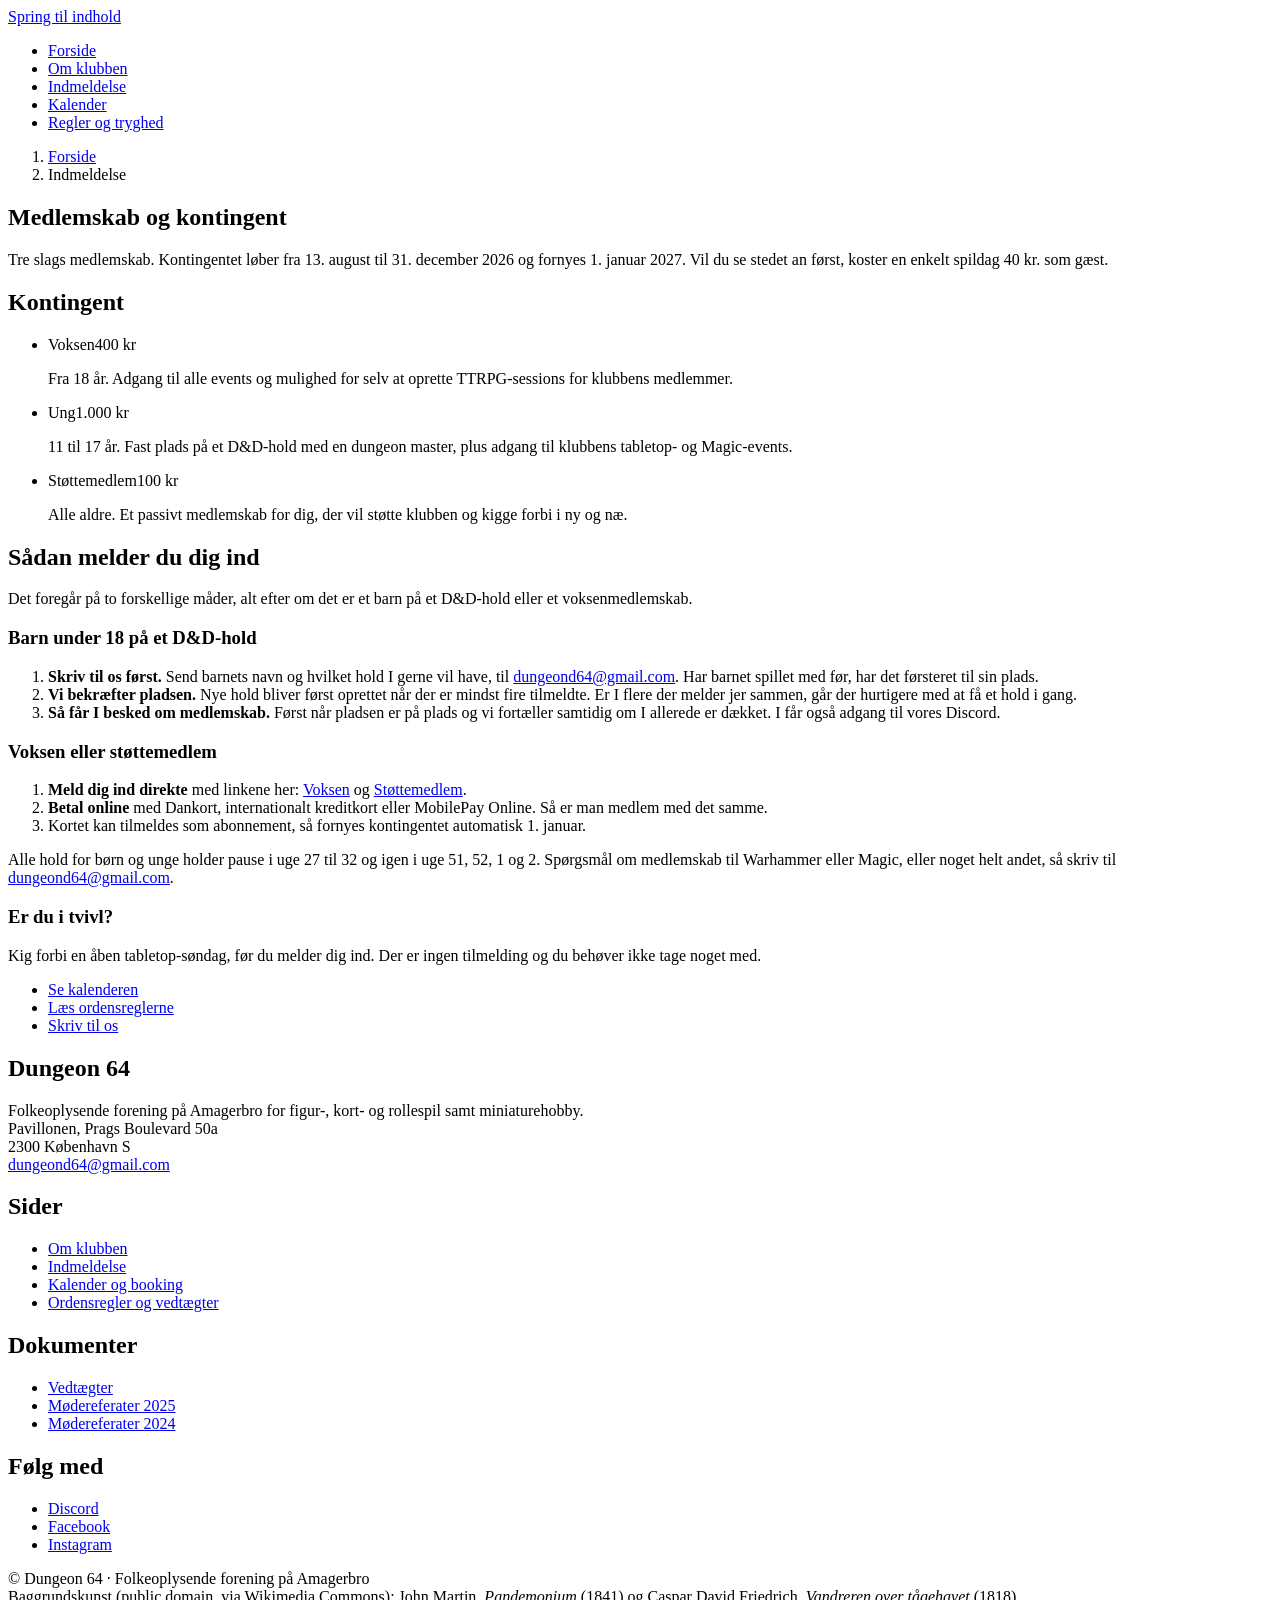
==== commit 8269555e: "Impeccable-gennemgang side for side Sløret over malerierne er lettere igen. Det ensartede slør skull" ====
--- a/public/indmeldelse/index.html
+++ b/public/indmeldelse/index.html
@@ -31,7 +31,12 @@
   <section class="room page-top">
     <div class="wrap">
       <div class="note page-note tilt-c">
-        <p class="crumbs"><a href="/">Forside</a><span aria-hidden="true">/</span>Indmeldelse</p>
+        <nav class="crumbs" aria-label="Brødkrumme">
+          <ol>
+            <li><a href="/">Forside</a></li>
+            <li aria-current="page">Indmeldelse</li>
+          </ol>
+        </nav>
         <h1>Medlemskab og kontingent</h1>
         <p class="lede">Tre slags medlemskab. Kontingentet løber fra 13. august til 31. december 2026 og fornyes 1. januar 2027. Vil du se stedet an først, koster en enkelt spildag 40 kr. som gæst.</p>
       </div>
